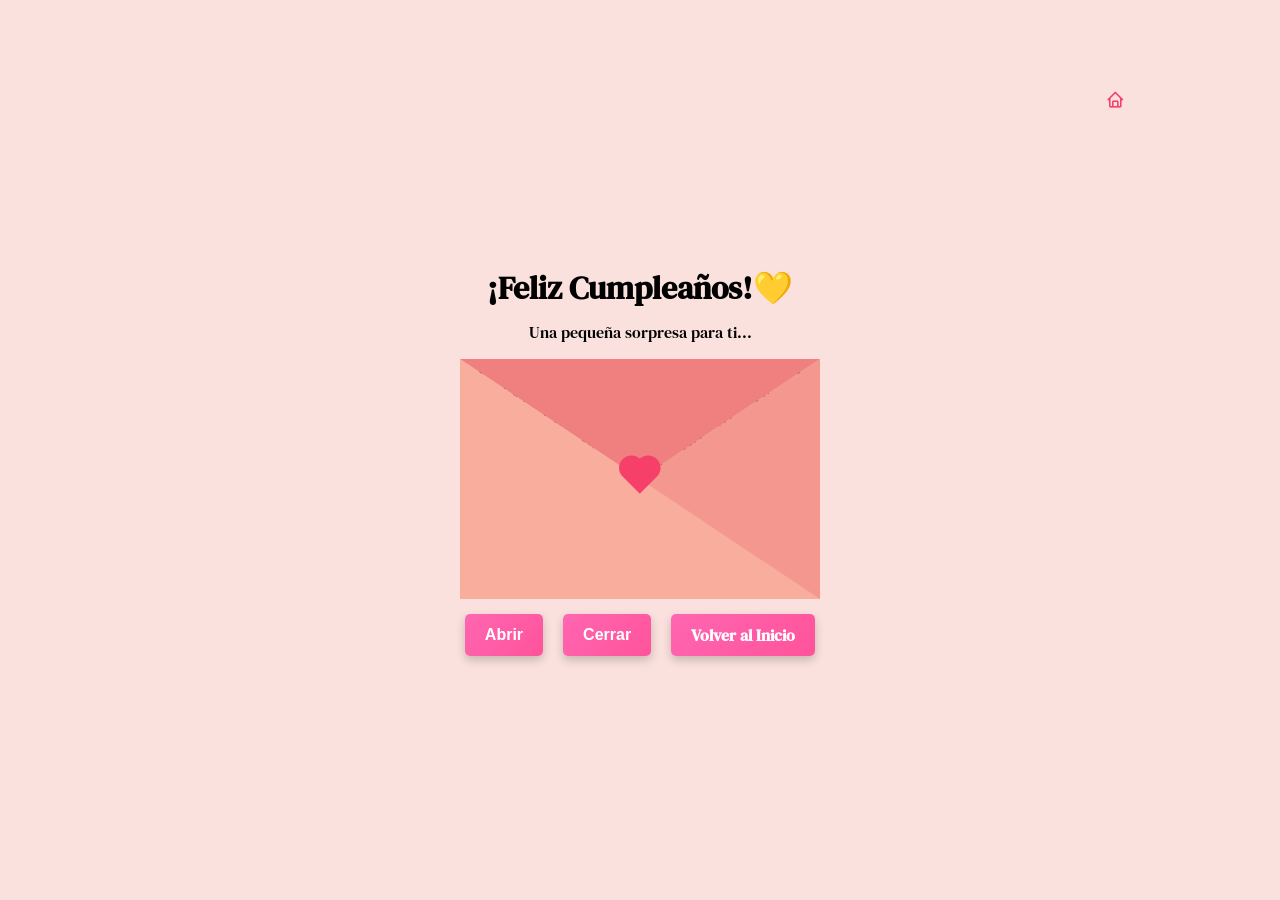
==== carta de cum/index.html @ 3752b9bc "first commit" ====
<!DOCTYPE html>
<html lang="es">
  <head>
    <meta charset="UTF-8" />
    <meta name="viewport" content="width=device-width, initial-scale=1.0" />
    <link rel="preconnect" href="https://fonts.googleapis.com" />
    <link rel="preconnect" href="https://fonts.gstatic.com" crossorigin />
    <link
      href="https://fonts.googleapis.com/css2?family=DM+Serif+Text:ital@0;1&family=Outfit:wght@100..900&family=Roboto:ital,wght@0,100;0,300;0,400;0,500;0,700;0,900;1,100;1,300;1,400;1,500;1,700;1,900&family=Young+Serif&display=swap"
      rel="stylesheet"
    />
    <link
      href="https://cdn.jsdelivr.net/npm/boxicons@2.1.2/css/boxicons.min.css"
      rel="stylesheet"
    />
    <link rel="stylesheet" href="style.css" />
    <title>Cristal 💛</title>
  </head>
  
  <body>
    <h1>¡Feliz Cumpleaños!💛</h1>
    <p class="psorpresa">Una pequeña sorpresa para ti...</p>

    <div class="contenedor" id="AbrirContenedor">
      <div class="superior"></div>
      <div class="mensaje">
        ¡Feliz cumpleaños, cara de perro! 🎉 Que este año esté lleno de momentos tan especiales 
        como todos los que hemos compartido juntos.
        <p>Te ama,<br>Russ 💛.</p>
      </div>
      <div class="carta">
        <i class="bx bxs-heart"></i>
      </div>
    </div>

    <div class="botones">
        <button class="boton" id="Abrir">Abrir</button>
        <button class="boton" id="Cerrar">Cerrar</button>
        <a href="../index.html" class="boton" id="volver-btn">
          <i class='bx bx-home'></i> Volver al Inicio
        </a>
      </div>

    <script src="script.js"></script>
  </body>
</html>
---- carta de cum/style.css ----
body {
    display: flex;
    justify-content: center;
    align-items: center;
    flex-direction: column;
    height: 100vh;
    background-color: #fae1dd;
    font-family: DM Serif Text, sans-serif;
    margin: 0;
    
}

.contenedor {
    position: relative;
}

.superior {
    position: absolute;
    border-left: 180px solid transparent;
    border-right: 180px solid transparent;
    border-top: 120px solid #f08080;
    border-bottom: 120px solid transparent;

    transition: transform .75s;
    transform-origin: top;
}

.mensaje {
    position: absolute;
    padding: 1.5rem;
    line-height: 1.5rem;
    box-sizing: border-box;
    text-align: center;
    font-family: 'Brush Script MT', cursive;
    font-size: 22px;
    background: #eae2b7;
    width: 360px;
    height: 240px;
    z-index: -1;
    transition: transform 0.75s ease-in-out;
}

.mensaje:before {
    content: "";
    border-style: dotted;
    position: absolute;
    top: 12px;
    left: 12px; 
    right: 12px; 
    bottom: 55px; 
}

.mensaje p{
    position: relative;
    top: -10px;
    font-size: 1.2rem;
}

.carta {
    border-left: 180px solid #f8ad9d;
    border-right: 180px solid #f4978e;
    border-top: 120px solid transparent;
    border-bottom: 120px solid #f8ad9d;
}

.bx {
    position: absolute;
    color: #f6406a;
    top: 90px;
    right: 155px;
    font-size: 50px;
    animation: palpitar 0.6s linear infinite;
}

.psorpresa {
    margin-top: -10px;
}

.botones {
    margin-top: 15px;
    display: flex;
    justify-content: center;
    gap: 20px;
}

.boton {
    padding: 10px 20px;
    background: linear-gradient(135deg, #ff66b2, #ff4081);
    background-size: 200% 200%;
    border: none;
    border-radius: 5px;
    color: white;
    font-size: 16px;
    font-weight: bold;
    cursor: pointer;
    transition: all 0.3s ease-in-out;
    box-shadow: 0 4px 10px rgba(0, 0, 0, 0.2);
}

.boton:hover {
    background-position: 100% 100%;
    box-shadow: 0 6px 15px rgba(0, 0, 0, 0.3);
}

.abrir-superior {
    transform: rotateX(180deg);
}

.abrir-mensaje {
    transform: translateY(-100px);
}

.bx-rotada {
    color: #f6406a;
    animation: none; 
}

  
@keyframes palpitar {
    0% {
      transform: scale(1.07); /* Tamaño original */
    }
    80% {
      transform: scale(1.0); /* Aumentar el tamaño un poco */
    }
    100% {
      transform: scale(1.08); /* Regresar al tamaño original */
    }
}

@media (max-width: 768px) {

    .mensaje:before {
        content: "";
        border-style: dotted;
        position: absolute;
        top: 12px;
        left: 12px; 
        right: 12px; 
        bottom: 45px; 
    }
    
    .mensaje p{
        position: relative;
        top: -15px;
        font-size: 1rem;
    }
}
.btn {
    display: inline-block;
    padding: 10px 20px;
    background-color: #ff6b6b;
    color: white;
    text-decoration: none;
    border-radius: 5px;
    margin: 10px;
    transition: background-color 0.3s;
}

.btn:hover {
    background-color: #ff5252;
}
/* Estilos para el botón Volver */
.boton-volver {
    display: flex;
    align-items: center;
    justify-content: center;
    padding: 10px 15px;
    margin-left: 10px;
    background-color: #ff6b6b;
    color: white;
    text-decoration: none;
    border-radius: 5px;
    font-size: 14px;
    transition: all 0.3s ease;
    gap: 5px;
}

.boton-volver:hover {
    background-color: #ff5252;
    transform: translateY(-2px);
}

.boton-volver i {
    font-size: 16px;
}

/* Ajuste para el contenedor de botones */
.input-container {
    display: flex;
    justify-content: space-between;
    padding: 10px;
    background: #ffffff;
    border-top: 1px solid #ddd;
}

#next-button {
    width: auto;
    flex-grow: 1;
    margin-right: 10px;
}
/* Estilo para el botón Volver con icono */
.boton {
    /* Mantén tus estilos existentes para botones */
    display: inline-flex;
    align-items: center;
    justify-content: center;
    gap: 8px;
  }
  
  .boton i {
    font-size: 1.2em;
  }
  
  /* Asegúrate que los <a> con clase boton no tengan subrayado */
  a.boton {
    text-decoration: none;
  }
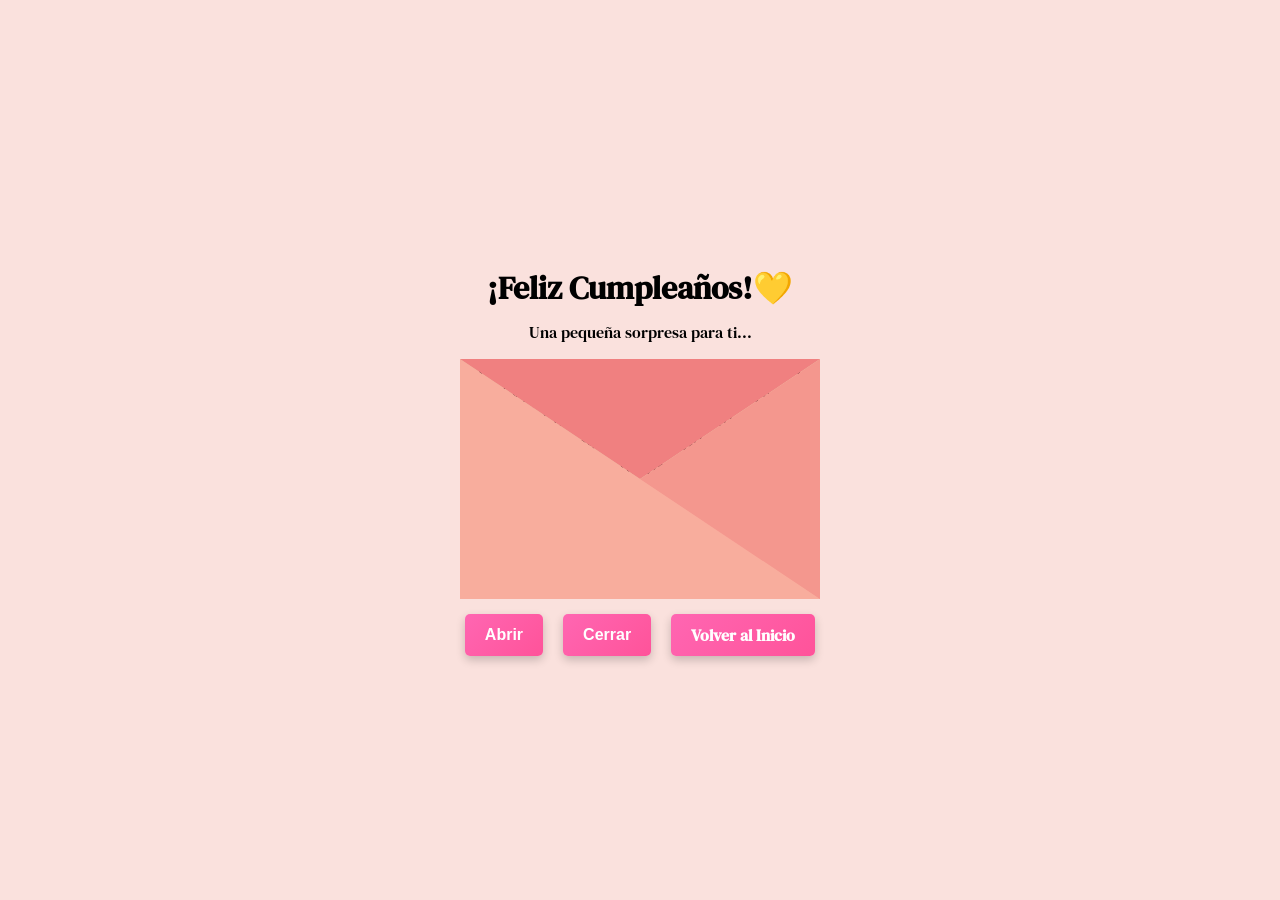
==== commit 8268e460: "chauuu" ====
--- a/carta de cum/index.html
+++ b/carta de cum/index.html
@@ -7,10 +7,6 @@
     <link rel="preconnect" href="https://fonts.gstatic.com" crossorigin />
     <link
       href="https://fonts.googleapis.com/css2?family=DM+Serif+Text:ital@0;1&family=Outfit:wght@100..900&family=Roboto:ital,wght@0,100;0,300;0,400;0,500;0,700;0,900;1,100;1,300;1,400;1,500;1,700;1,900&family=Young+Serif&display=swap"
-      rel="stylesheet"
-    />
-    <link
-      href="https://cdn.jsdelivr.net/npm/boxicons@2.1.2/css/boxicons.min.css"
       rel="stylesheet"
     />
     <link rel="stylesheet" href="style.css" />
